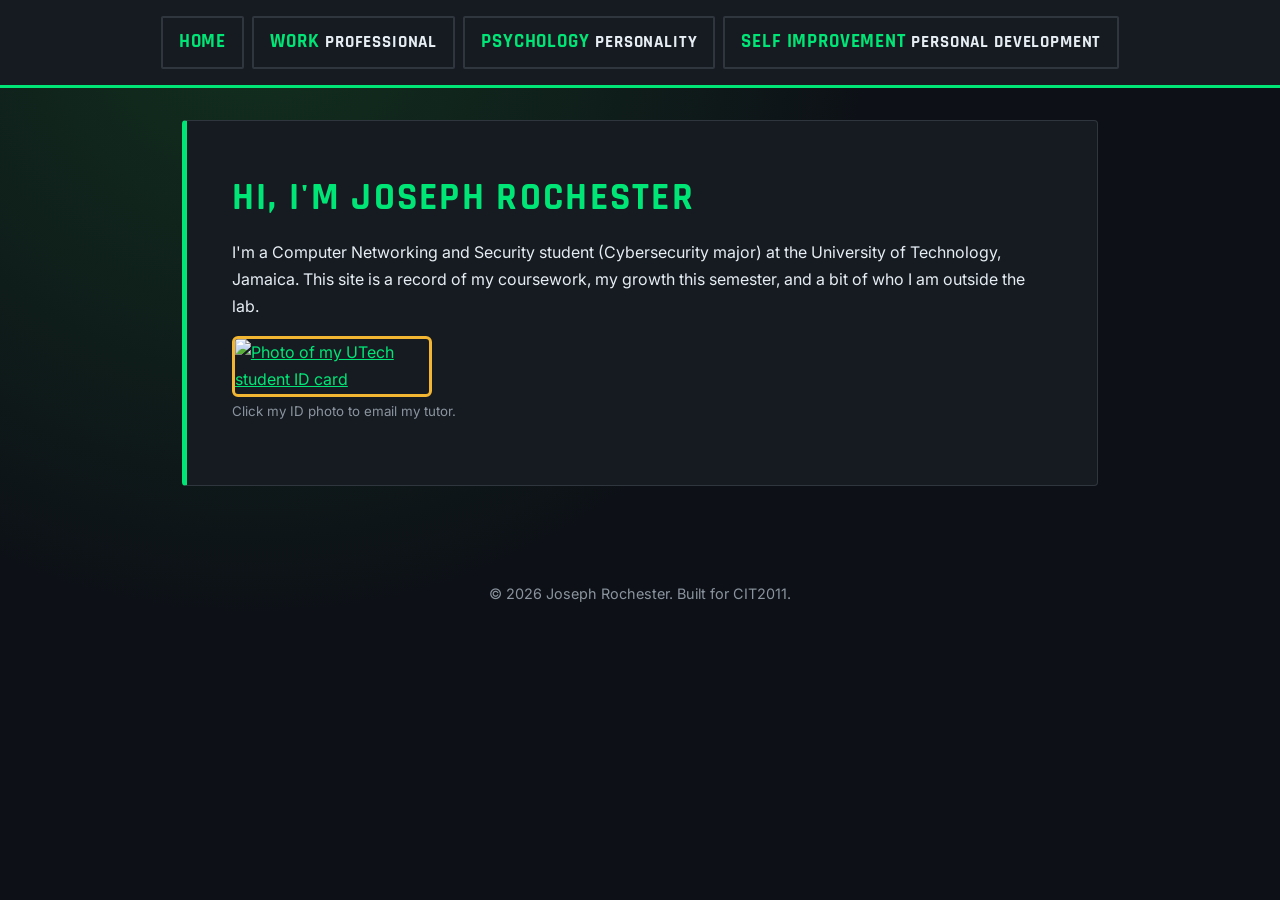
==== index.html @ 976e07bf "Add files via upload" ====
<!DOCTYPE html>
<html lang="en">
<head>
  <meta charset="UTF-8">
  <meta name="viewport" content="width=device-width, initial-scale=1.0">
  <title>Joseph Rochester  Portfolio Home</title>
  <link rel="stylesheet" href="../style.css">
  <link rel="stylesheet" href="https://fonts.googleapis.com/css2?family=Inter:wght@400;600&family=Rajdhani:wght@600;700&display=swap">
</head>
<body>

  <nav id="main-nav">
    <a href="index.html"><span class="material-icons">home</span> 
    <a href="professional.html"><span class="material-icons">work</span> Professional</a>
    <a href="personality.html"><span class="material-icons">psychology</span> Personality</a>
    <a href="personal-development.html"><span class="material-icons">self improvement</span> Personal Development</a>
  </nav>

  <header>
    <main>
      <section class="card">
        <h1>Hi, I'm Joseph Rochester</h1>
        <p>
          I'm a Computer Networking and Security student (Cybersecurity
          major) at the University of Technology, Jamaica. This site is
          a record of my coursework, my growth this semester, and a bit
          of who I am outside the lab.
        </p>

        <a class="id-photo-link"
           href="cauli@utech.edu.jm?subject=CIT2011%20%20Joseph%20Rochester%20%202206465">
          <img src="../Assets/id-photo.png" alt="Photo of my UTech student ID card">
        </a>
        <p><small>Click my ID photo to email my tutor.</small></p>
      </section>
    </main>
  </header>

  <footer>
    <main>
      <p>&copy; 2026 Joseph Rochester. Built for CIT2011.</p>
    </main>
  </footer>

</body>
</html>
---- style.css ----
:root {
  --color-bg:        #0d1117;
  --color-surface:   #161b22;
  --color-primary:   #00e676;
  --color-gold:      #f2b632;
  --color-text:      #e6edf3;
  --color-muted:     #8b949e;
  --color-border:    #30363d;

  --font-heading: "Rajdhani", sans-serif;
  --font-body:    "Inter", sans-serif;

  --spacing-sm: 0.5rem;
  --spacing-md: 1rem;
  --spacing-lg: 2rem;

  --max-width: 980px;
}

* {
  box-sizing: border-box;
  margin: 0;
  padding: 0;
}

body {
  font-family: var(--font-body);
  color: var(--color-text);
  background-color: var(--color-bg);
  background-image: radial-gradient(circle at 20% 0%, #12301f 0%, transparent 45%);
  background-attachment: fixed;
  line-height: 1.7;
}

h1, h2, h3 {
  font-family: var(--font-heading);
  text-transform: uppercase;
  letter-spacing: 0.06em;
  margin-bottom: var(--spacing-sm);
}

h1 { color: var(--color-primary); font-size: 2.4rem; }
h2 { color: var(--color-gold);    font-size: 1.6rem; }
h3 { color: var(--color-text);    font-size: 1.1rem; }

img {
  max-width: 100%;
  display: block;
}

ul {
  padding-left: 1.2rem;
}

#main-nav {
  display: flex;
  flex-wrap: wrap;
  justify-content: center;
  gap: var(--spacing-sm);
  padding: var(--spacing-md);
  background-color: var(--color-surface);
  border-bottom: 3px solid var(--color-primary);
}

#main-nav a {
  display: inline-flex;
  align-items: center;
  gap: 0.35rem;
  padding: var(--spacing-sm) var(--spacing-md);
  color: var(--color-text);
  text-decoration: none;
  font-family: var(--font-heading);
  font-weight: 700;
  font-size: 1.05rem;
  letter-spacing: 0.05em;
  text-transform: uppercase;
  border: 2px solid var(--color-border);
  border-radius: 2px;
  transition: all 0.15s ease;
}

#main-nav a .material-icons {
  font-size: 1.2rem;
  color: var(--color-primary);
}

#main-nav a:hover,
#main-nav a:focus {
  background-color: var(--color-primary);
  border-color: var(--color-primary);
  color: var(--color-bg);
  transform: translateY(-2px);
}

#main-nav a:hover .material-icons,
#main-nav a:focus .material-icons {
  color: var(--color-bg);
}

main {
  max-width: var(--max-width);
  margin: 0 auto;
  padding: var(--spacing-lg);
}

.card {
  background-color: var(--color-surface);
  border: 1px solid var(--color-border);
  border-left: 5px solid var(--color-primary);
  border-radius: 4px;
  padding: var(--spacing-lg);
  margin-bottom: var(--spacing-lg);
}

.card:nth-of-type(even) {
  border-left-color: var(--color-gold);
}

.card p {
  margin-bottom: var(--spacing-md);
}

.skills-list {
  list-style: none;
  padding-left: 0;
}

.skills-list li {
  display: flex;
  align-items: flex-start;
  gap: 0.6rem;
  margin-bottom: var(--spacing-sm);
}

.skills-list .material-icons {
  color: var(--color-gold);
  font-size: 1.25rem;
  margin-top: 0.15rem;
}

a {
  color: var(--color-primary);
}

a:hover {
  color: var(--color-gold);
}

a[target="_blank"]::after {
  content: " ↗";
  font-size: 0.8em;
}

.id-photo-link img {
  width: 200px;
  border: 3px solid var(--color-gold);
  border-radius: 6px;
  transition: transform 0.2s ease;
}

.id-photo-link img:hover {
  transform: scale(1.03);
}

small {
  color: var(--color-muted);
}

footer p {
  text-align: center;
  color: var(--color-muted);
  font-size: 0.9rem;
}

@media (max-width: 699px) {
  h1 { font-size: 1.9rem; }

  #main-nav {
    flex-direction: column;
    align-items: stretch;
  }

  #main-nav a {
    justify-content: center;
  }
}

@media (min-width: 700px) {
  .card {
    padding: calc(var(--spacing-lg) * 1.4);
  }
}
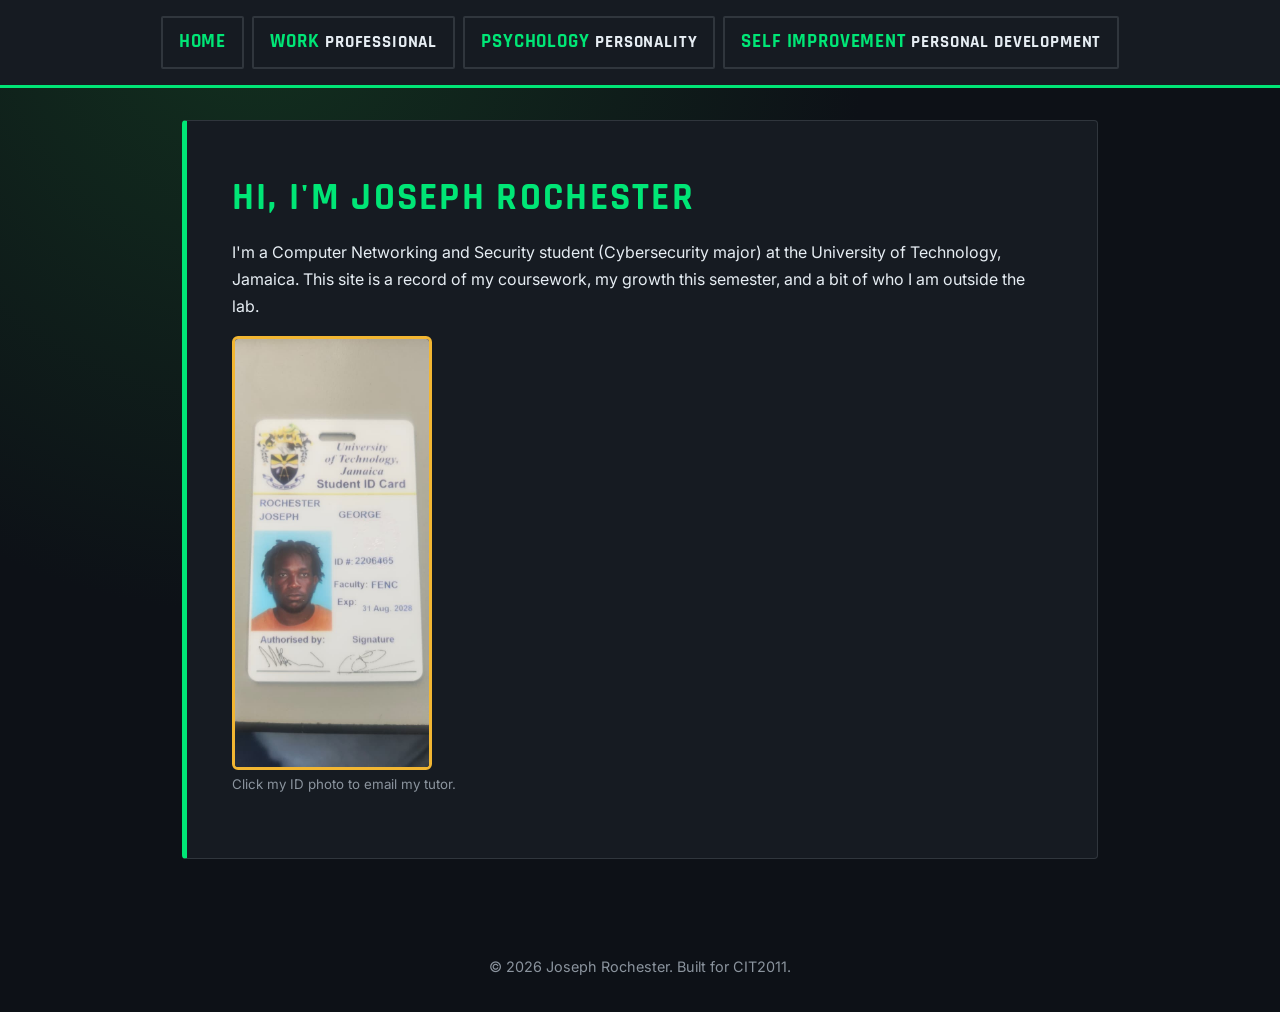
==== commit e3ab123c: "Update image source path for ID photo" ====
--- a/index.html
+++ b/index.html
@@ -4,7 +4,7 @@
   <meta charset="UTF-8">
   <meta name="viewport" content="width=device-width, initial-scale=1.0">
   <title>Joseph Rochester  Portfolio Home</title>
-  <link rel="stylesheet" href="../style.css">
+  <link rel="stylesheet" href="/style.css">
   <link rel="stylesheet" href="https://fonts.googleapis.com/css2?family=Inter:wght@400;600&family=Rajdhani:wght@600;700&display=swap">
 </head>
 <body>
@@ -29,7 +29,7 @@
 
         <a class="id-photo-link"
            href="cauli@utech.edu.jm?subject=CIT2011%20%20Joseph%20Rochester%20%202206465">
-          <img src="../Assets/id-photo.png" alt="Photo of my UTech student ID card">
+          <img src="/id-photo.png" alt="Photo of my UTech student ID card">
         </a>
         <p><small>Click my ID photo to email my tutor.</small></p>
       </section>
